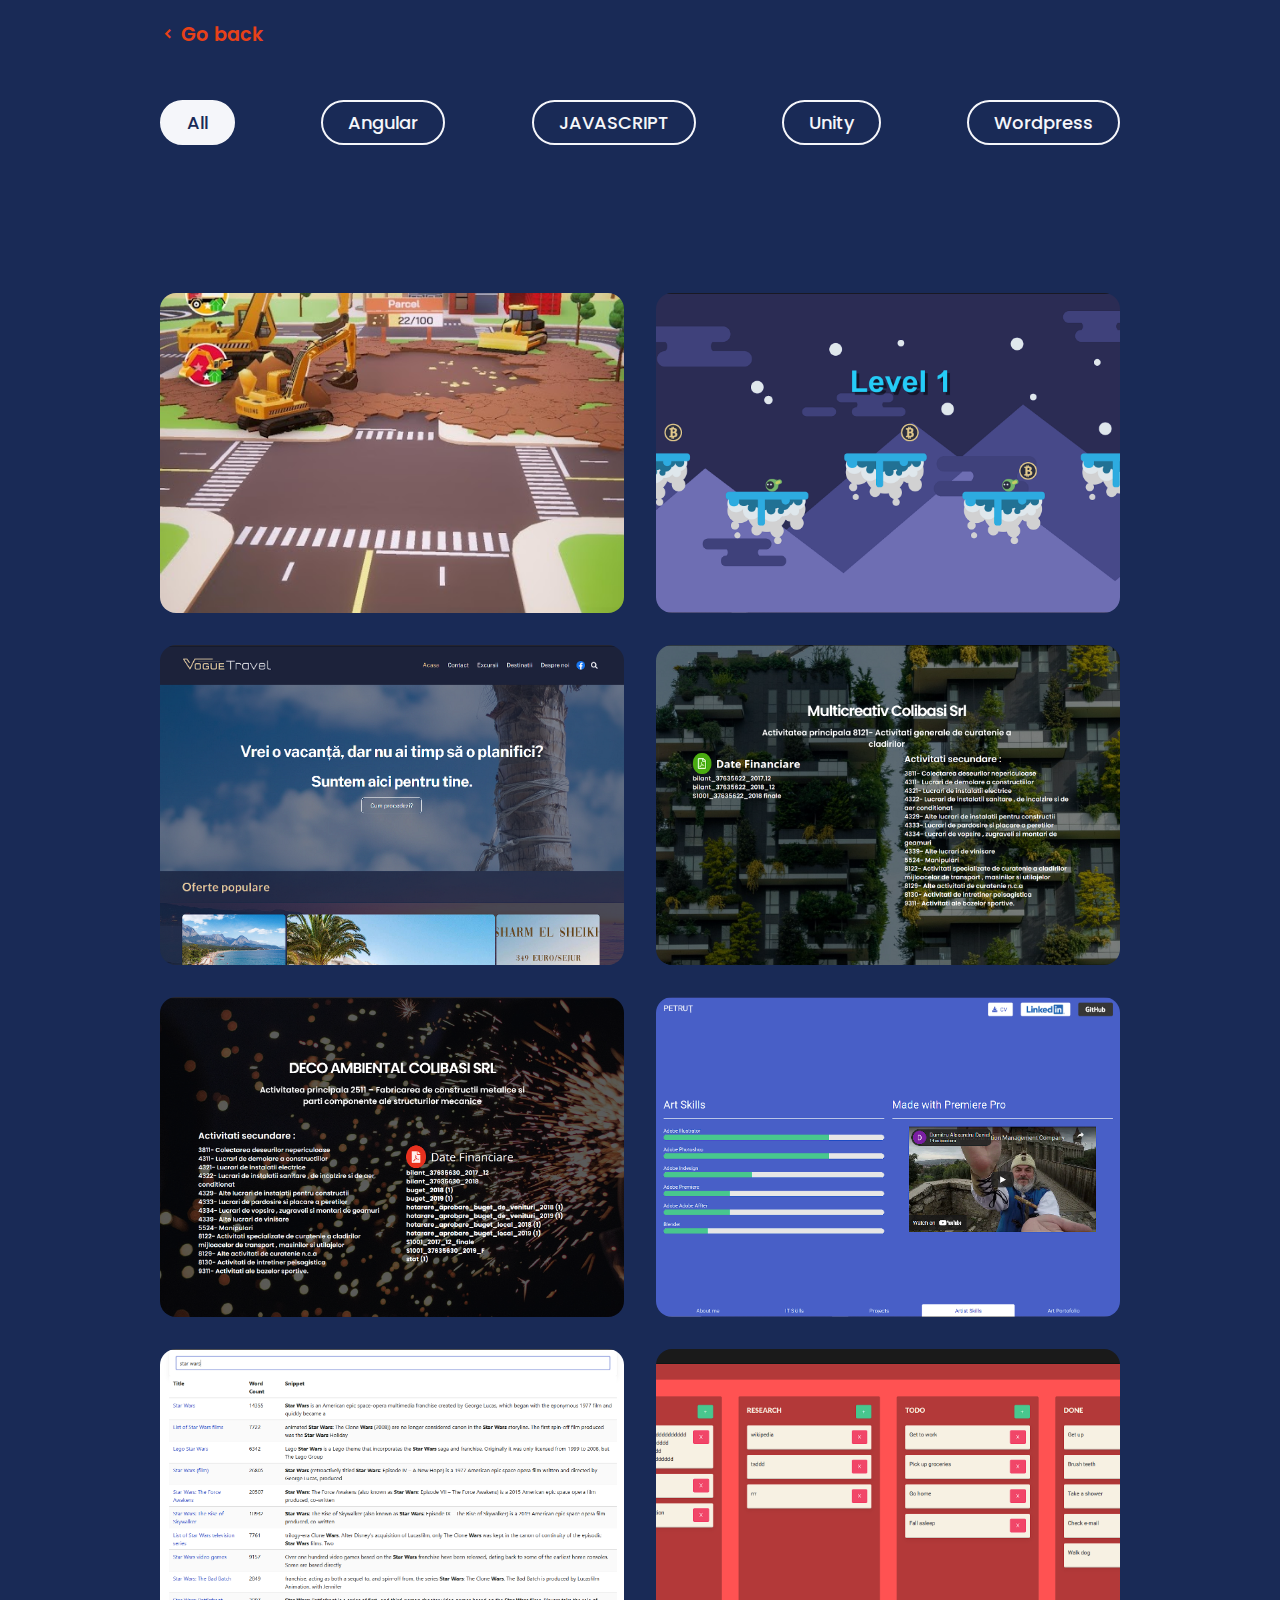
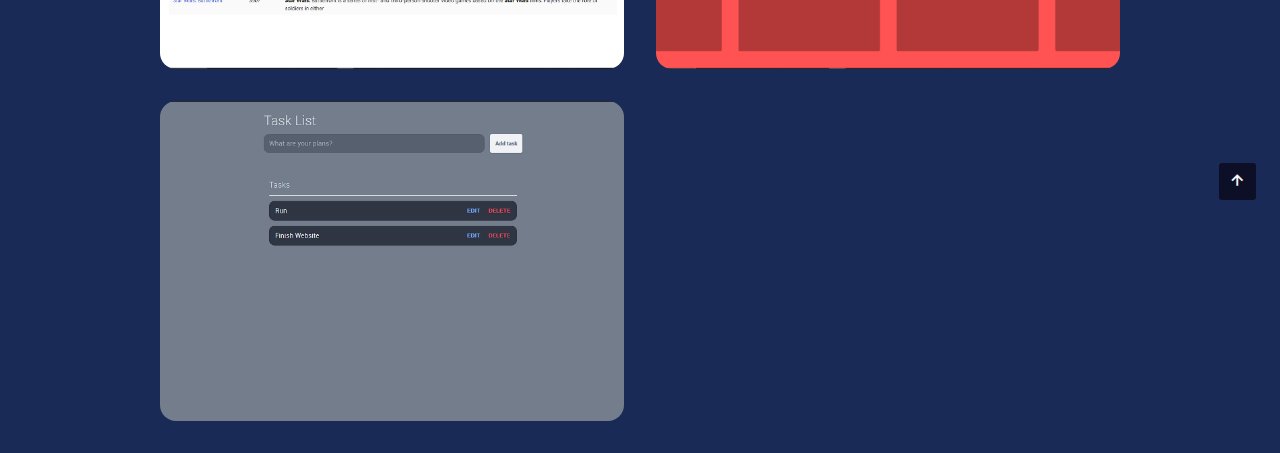
==== portofolio.html @ 2335bb39 "first commit" ====
<!DOCTYPE html>
<html lang="en">

<head>
    <meta charset="UTF-8">
    <meta http-equiv="X-UA-Compatible" content="IE=edge">
    <meta name="viewport" content="width=device-width, initial-scale=1.0">
    <title>Portofolio</title>
    <link rel="stylesheet" href="/css/style.css">
    <link rel="stylesheet" href="/css/portofolio.css">
    <link rel="stylesheet" href="/css/boxicons-2.1.2/css/boxicons.min.css">
</head>

<body>

    <!--Scroll Top-->
    <a href="#portofolio" class="scroll-top">
        <i class='bx bx-up-arrow-alt'></i>
    </a>
    <header>
        <!--Nav-->
        <div class="nav container">
            <!--Logo-->
            <a href="/" class="logo"><i class='bx bxs-chevron-left'></i> Go back</a>


        </div>
    </header>


    <div class="wrapper">
        <nav>
            <div class="items">
                <span class="item active" data-name="all">All</span>
                <span class="item" data-name="angular">Angular</span>
                <span class="item" data-name="javascript">JAVASCRIPT</span>
                <span class="item" data-name="unity">Unity</span>
                <span class="item" data-name="wordpress">Wordpress</span>

            </div>
        </nav>
    </div>

    <section class="portofolio container " id="portofolio">

        <!--Portofolio Content-->

        <div class="portofolio-content">


            <div class="portofolio-box " data-name="unity">
                <img src="img/Portofolio/theMinersDream.jpg" alt="" class="portofolio-img">
                <!--Overlay-->
                <div class="portofolio-overlay">
                    <h2>Android Game</h2>
                    <h3>Made in Unity</h3>
                    <a href="https://play.google.com/store/apps/details?id=com.theminersdream.android&hl=en_US&gl=US">
                        <i class='bx bx-link-alt'></i>
                    </a>
                </div>
            </div>

            <div class="portofolio-box " data-name="javascript">
                <img src="img/Portofolio/BitRunner.PNG" alt="" class="portofolio-img">
                <!--Overlay-->
                <div class="portofolio-overlay">
                    <h2>Browser Game</h2>
                    <h3>Made in HTML/CSS/JS</h3>
                    <div>
                        <a href="https://gpetrut86.github.io/BitRunner/">
                            <i class='bx bx-link-alt'></i>
                        </a>
                        <a href="https://github.com/gpetrut86/BitRunner"><i class='bx bxl-github'></i></a>

                    </div>
                </div>
            </div>




            <div class=" portofolio-box " data-name="wordpress">
                <img src="img/Portofolio/Vogue.PNG" alt="" class="portofolio-img">
                <!--Overlay-->
                <div class="portofolio-overlay">
                    <h2>Website</h2>
                    <h3>Made in Wordpress</h3>
                    <a href="https://voguetravel.ro/">
                        <i class='bx bx-link-alt'></i>
                    </a>
                </div>
            </div>

            <div class="portofolio-box " data-name="wordpress">
                <img src="img/Portofolio/Multicreativ.PNG" alt="" class="portofolio-img">
                <!--Overlay-->
                <div class="portofolio-overlay">
                    <h2>Website</h2>
                    <h3>Made in Wordpress</h3>
                    <a href="http://www.multicreativ.ro/" target="_blank">
                        <i class='bx bx-link-alt'></i>
                    </a>
                </div>
            </div>

            <div class="portofolio-box " data-name="wordpress">
                <img src="img/Portofolio/DecoambientalWordpress.PNG" alt="" class="portofolio-img">
                <!--Overlay-->
                <div class="portofolio-overlay">
                    <h2>Website</h2>
                    <h3>Made in Wordpress</h3>
                    <a href="http://www.decoambiental.ro/">
                        <i class='bx bx-link-alt'></i>
                    </a>
                </div>
            </div>

            <div class="portofolio-box " data-name="angular">
                <img src="img/Portofolio/AngularPortofolio.PNG" alt="" class="portofolio-img">
                <!--Overlay-->
                <div class="portofolio-overlay">
                    <h2>Website</h2>
                    <h3>Made in Angular</h3>
                    <div>
                        <a href="https://petrut-73247.web.app/" target="_blank">
                            <i class='bx bx-link-alt'></i>
                        </a>

                        <a href="https://github.com/gpetrut86/Portofolio"><i class='bx bxl-github'></i></a>
                    </div>

                </div>
            </div>

            <div class="portofolio-box " data-name="angular">
                <img src="img/Portofolio/AngularWikipediaApp.PNG" alt="" class="portofolio-img">
                <!--Overlay-->
                <div class="portofolio-overlay">
                    <h2>Web app</h2>
                    <h3>Made in Angular</h3>
                    <div>
                        <a href="https://wiki-app-beta.vercel.app/" target="_blank">
                            <i class='bx bx-link-alt'></i>
                        </a>

                        <a href="https://github.com/gpetrut86/WikiApp"><i class='bx bxl-github'></i></a>
                    </div>
                </div>
            </div>


            <div class="portofolio-box " data-name="angular">
                <img src="img/Portofolio/AngularToDoList.PNG" alt="" class="portofolio-img">
                <!--Overlay-->
                <div class="portofolio-overlay">
                    <h2>Web app</h2>
                    <h3>Made in Angular</h3>
                    <div>
                        <a href="https://drag-and-drop-sooty.vercel.app/" target="_blank">
                            <i class='bx bx-link-alt'></i>
                        </a>

                        <a href="https://github.com/gpetrut86/DragAndDrop"><i class='bx bxl-github'></i></a>
                    </div>
                </div>
            </div>
            <div class="portofolio-box " data-name="javascript">
                <img src="img/Portofolio/javascriptTodoApp.PNG" alt="" class="portofolio-img">
                <!--Overlay-->
                <div class="portofolio-overlay">
                    <h2>Web app</h2>
                    <h3>Made with JAVASCRIPT</h3>
                    <div>
                        <a href="https://gpetrut86.github.io/SimpleTodo/" target="_blank">
                            <i class='bx bx-link-alt'></i>
                        </a>

                        <a href="https://github.com/gpetrut86/SimpleTodo"><i class='bx bxl-github'></i></a>
                    </div>
                </div>
            </div>


        </div>
        </div>
    </section>



    <script src="js/portofolio.js"></script>

    <!--Main Js Script -->
    <script src="js/shere.js"></script>



</body>

</html>
---- css/style.css ----
@import url('https://fonts.googleapis.com/css2?family=Poppins:wght@400;500;600;700&display=swap');

*{
    font-family: 'Poppins', sans-serif;
    margin: 0;
    padding: 0;
    box-sizing: border-box;
    scroll-behavior: smooth;
    scroll-padding-top: 2rem;
}

:root {
    --main-color: #e84118;
    --main-color-darker: #c23616;
    --body-color: #192a56;
    --container-color: #273c75;
    --header-color: #2f3640;
    --box-color: #0d0f26;
    --bg-color: #f5f6fa;
}


body {
    color: var(--bg-color);
    background: var(--body-color);
}

html::-webkit-scrollbar{
    width: 0.5rem;
    background: transparent;
}
html::-webkit-scrollbar-thumb{

    background: var(--container-color);
}

img{
    width: 100%;
}

section{
    padding: 3rem 0 2rem;
}

a{
    text-decoration: none;
}

li{
    list-style: none;
}

.container{
    max-width: 960px;
    margin:auto;
    width: 100%;
}

/*Header*/
header{
    position: fixed;
    top: 0;
    left: 0;
    width:100%;
    z-index: 100;
    background: var(--body-color);
    transition: 0.3s ease;

}

.header-active{
transition: 0.3s all linear;
background: var(--container-color);
}

.header-active .nav-link:hover{
    background: var(--body-color);
    transition: 0.3s all linear;
}

.nav{
    display: flex;
    align-items: center;
    justify-content: space-between;
    padding: 20px 0;
    
}

.logo{
    font-size: 1.2rem;
    font-weight: 600;
    color: var(--main-color);
}
.logo .bx{
    font-size: 1rem;
}

.navbar{
    display: flex;
    align-items: center;
    column-gap: 1.5rem;
}

.nav-link{
    font-size: 0.94rem;
    padding:4px 8px;
    border-radius: 0.2rem;
    color: var(--bg-color);
}

.nav-link:hover{
    color: var(--main-color);
    background: var(--container-color);
    transition: 0.3s all linear;
}

/* Menu Icon */
.menu-icon{
    display: none;
    flex-direction:column;
    align-items: center;
    justify-content: center;
    row-gap: 5px;
    cursor: pointer;
    z-index: 200;
    transition: 0.3s;
}

.menu-icon div{
    display: block;
    background: var(--bg-color);
    height: 2px;
    width: 24px;
    transition: 0.3s;
}

.move .line1{
    transform: rotate(-45deg) translate(-5px,5px);
}

.move .line2{
    opacity: 0;

}
.move .line3{
    transform: rotate(45deg) translate(-5px,-5px);
}

/* Home */

.home{
    min-height:600px;
    display: flex;
    align-items: center;
    justify-content: center;
    padding-top:7rem;
}

.home-content{
    position: relative;
    max-width: 600px;
    width: 100%;
    margin: auto;
    display: flex;
    flex-direction: column;
    align-items: center;
    justify-content: center;
}

.home-img{
    max-width: 280px;
    max-height: 280px;
    border-radius: 50%;
    background: #e1b12c;
    overflow: hidden;
    margin-bottom: 2rem;
}

.home-img{
    max-width: 280px;
    max-height: 280px;
    object-fit: cover;
    object-position: center;
}

.home-text{
    display: flex;
    flex-direction: column;
    align-items: center;
    justify-content: center;
    text-align: center;
}

.home-text h3{
    position: relative;
    display:flex;
    align-items: center;
    column-gap: 01.5rem;
    font-size: 1.1rem;
    color: var(--main-color);
}

.home-text h3::before{
    content: '';
    position: absolute;
    top: 50%;
    transform: translate(-50%);
    left:-15px;
    width:20px;
    height: 2px;
    background: var(--main-color);
}

.home-text h2 {
    font-size: 3.5rem;
    line-height: 4.8rem;
}

.home-text p{
    font-size: 0.938rem;
    margin-bottom: 1.5rem;
}

.color{
    color: var(--main-color);
}

.social{
    display: flex;
    align-items: center;
    column-gap: 0.5rem;
}

.social .bx{
    font-size: 1.3rem;
    padding:10px;
    border-radius: 50%;
    color: var(--bg-color);
    background: var(--container-color);
}

.social .bx:hover{
    background: var(--main-color);
    transition: 0.3s all linear;
}

/*Heading */

.heading {
    font-size: 5rem;
    text-transform: uppercase;
    color: var(--heading-color);
    text-align: center;
    margin-bottom: 2rem;
}

.about-content {
    display: grid;
    grid-template-columns: repeat(2,1fr);
    gap:1.5rem;
}

.about-content span {
    font-size:1rem;
    font-weight: 500;
    text-transform: uppercase;
    color: var(--main-color);
}

.about-data h2 {
    font-size:2rem;
    line-height:2.6rem;
    font-weight: 700;
    margin: 1rem 0;
}

.btn{
    font-size: 0.97rem;
    display: inline-flex;
    align-items: center;
    column-gap: 0.5rem;
    color: var(--bg-color);
    background-color: var(--main-color);
    padding: 12px 16px;
    border-radius:0.4rem;
    margin-top: 1rem;
}

.btn .bx{
    font-size: 1.2rem;
}

.btn:hover{
    background: var(--main-color-darker);
    transition: 0.3s all linear;
}

.btn-white{
    font-size: 0.97rem;
    display: inline-flex;
    align-items: center;
    column-gap: 0.5rem;
    color:var(--main-color);
    background: var(--bg-color);
    padding: 12px 16px;
    border-radius:0.4rem;
    margin-top: 1rem;
}

.about-text p{
    font-size:0.938rem;
    letter-spacing:1px;
    text-align: justify;
    margin-bottom:1.5rem;
}

.services-content{
    display:grid;
    grid-template-columns: repeat(4,1fr);
    gap: 2rem;
}

.services-box{
    display: flex;
    flex-direction: column;
    align-items: center;
    text-align: center;
    padding: 15px;
    background: var(--container-color);
    border-radius: 0.4rem;
    transition: 0.5s all cubic-bezier(0.075, 0.82, 0.165, 1);

}

.services-box:hover{
    transform: scale(1.05);
    transition: 0.5s all cubic-bezier(0.075, 0.82, 0.165, 1);
}

.services-box .bx{
    font-size: 1.4rem;
    color: var(--main-color);
    padding: 10px;
    border-radius: 5rem;
    border: 2px dashed var(--bg-color);
}

.services-box h2{
    font-size: 1.1rem;
    font-weight: 500;
    margin: 0.5rem 0;
    color: var(--main-color);
}

.services-box p{
    font-size: 0.9rem;
}

/*Portofolio*/
.portofolio-content{
    display: grid;
    grid-template-columns: repeat(2,1fr);
    gap: 2rem;
}

.portofolio-box{
    position: relative;
    width: 100%;
    height: 320px;
    border-radius: 1rem;
    overflow: hidden;
    transition: 0.1s all ease 0s;
}

.portofolio-img{
    width: 100%;
    height: 100%;
    object-fit: cover;
    object-position: center;
}

.portofolio-overlay{
    position: absolute;
    top: 100%;
    left: 0;
    width: 100%;
    height: 100%;
    display: flex;
    flex-direction: column;
    align-items: center ;
    justify-content: center;
    background: #192a56e3;
    border: 4px dashed var(--bg-color);
    border-radius: 1rem;
    transition: 0.3s all ease 0s;
}



.portofolio-overlay h2{
    font-size: 1.8rem;
    font-weight: 600;
    margin-bottom:10px;
    color: var(--bg-color);
    
}

.portofolio-overlay h3{
    font-size: 1.6rem;
    font-weight: 600;
    margin-bottom:10px;
    color: var(--bg-color);
    
}

.portofolio-overlay .bx{
    font-size: 24px;
    padding:10px;
    background: var(--main-color);
    color: var(--bg-color);
    border-radius: 4px;
}

.bx:hover{
    background: var(--main-color-darker);
    transition: 0.3s all linear;
}



.portofolio-box:hover .portofolio-overlay, .portofolio-box:active{
   
    top: 0;
    transition: 0.3s all ease 0s;
    
}



.see-all{
    display: flex;
    width: 100%;
    justify-content: center;
    padding: 1rem 0;
}

/* Contact Form */
.contact-form{
    max-width: 600px;
    margin: auto;
    width: 100%;
    display: grid;
    row-gap: 1rem;
}

.contact-form input, .contact-form textarea{
    border: none;
    outline: none;
    font-size: 0.9rem;
    padding: 15px;
    color: var(--bg-color);
    background: var(--box-color);
    border-radius: 0.4rem;
    resize: none;
}

.contact-form .send-btn{
    width: 120px;
    font-size: 1rem;
    letter-spacing: 1px;
    font-weight: 500;
    text-transform: uppercase;
    padding: 12px;
    background: var(--main-color);
    cursor: pointer;
}

.contact-form .send-btn:hover{
    background: var(--main-color-darker);
    transition: 0.3s all linear;
}

/*Footer*/
.footer{
    display:flex;
    align-items: center;
    flex-direction: column;
    row-gap:1.4rem;
    padding: 30px 0;
}

.footer p{
    font-size: 0.9rem;
}

.scroll-top{
    position: fixed;
  bottom: -100%;
    right: 1.5rem;
    transition: 0.3s;
}

.scroll-top .bx{
    padding: 8px;
    font-size: 1.3rem;
    color: var(--bg-color);
    background: var(--box-color);
    border-radius: 00.2rem;
}

.scroll-top .bx:hover{
    background: var(--main-color);
    transition: 0.3s;
}

.scroll-active{
    bottom: 2rem;
    transition: 0.3s;
}

/* Responsive */
@media(max-width:990px){
    .container{
        margin: 0 auto;
        width: 90%;
    }
    .portofolio-overlay{     
        flex-direction: column;
        align-items: center ;
        justify-content: center;
    }
    
}

@media (max-width:892px){
    section{
        padding:2rem 0;
    }
    .nav{
        padding: 12px 0;
    }
    .heading{
        font-size:4rem;
    }
    .portofolio-box{
        height: 257px;
    }
    .portofolio-overlay{     
        flex-direction: column;
        align-items: center ;
        justify-content: center;
    }

  
}

    @media (max-width:756px) {
        .nav{
            padding: 10px 0;
        }
        .logo{
            font-weight: 1.1rem;
        }

        .portofolio-overlay h2{
            font-size: 1.4rem;
            font-weight: 500;
            margin-bottom:5px;
        
            
        }
        
        .portofolio-overlay h3{
            font-size: 1.2rem;
            font-weight: 500;
            margin-bottom:5px;
    
            
        }

        .portofolio-box{
            height: 245px;
        }
        .home{
            min-height: 500px;
            padding-top:6rem;
        }

        .home-text h3{
            font-size: 1rem;
        }

        .home-text h2{
            font-size: 3rem;
            line-height: 3rem;
        }
        .home-text p{
            font-size:0.825rem;
            margin-bottom:1.5rem;
        }
        .services-content{
            grid-template-columns: repeat(2,1fr);
        }

        .menu-icon{
            display: flex;
        }
        .navbar{
            position: absolute;
            top: 0;
            right: -100%;
            width: 300px;
            height: 100vh;
            background: var(--box-color);
            display: flex;
            flex-direction: column;
            align-items: center;
            padding: 50px 20px;
            transition: 0.5s all cubic-bezier(0.075, 0.82, 0.165, 1);
        }

        .open-menu{
            right: 0;
            transition: 0.5s all cubic-bezier(0.075, 0.82, 0.165, 1);
        }
        .nav-link{
            display: block;
            margin: 1rem 0;
        }
    }

    @media (max-width:630px) {
        .about-content{
            grid-template-columns: 1fr;
        }

        .portofolio-content{
            grid-template-columns: 1fr;
      
        }

        .services-content{
            grid-template-columns: 1fr;
        }

        .about-data span{
            font-size: 0.9rem;
        }

        .about-data h2{
            font-size:1.7rem;
            line-height:2.3rem;
            font-weight:600;
            margin: 0.8rem 0;
        }
    }

    @media (max-width:450px) {

        .home{
            min-height:485px;
            padding-top: 5rem;
        }
       .home-text h2{
           font-size: 2.1rem;
           line-height:3.2rem;
       }
       .heading {
        font-size: 3rem;
      }

      .contact-form input, .contact-form textarea {
        
        width: 100%;
      }
    }

    

    @media (max-width: 325px){
        .navbar{
            width: 100%;
        }
    }
---- css/portofolio.css ----
.wrapper{
 
    margin: 100px auto;
    max-width: 960px;
}

.wrapper nav{
    display: flex;
    justify-content: center;
}

nav .items{
    display: flex;
 
    width: 100%;
    justify-content: space-between;
}

nav .items .item{
    padding: 7px 25px;
    font-size: 18px;
    font-weight: 500;
    color: var(--bg-color);
    border: 2px solid var(--bg-color);
    border-radius: 50px;
    cursor: pointer;
    transition: all 0.3s ease;

}


nav .items .active,
nav .items .item:hover{
    color:var(--body-color);
    background-color:var(--bg-color);
    transition: all 0.3s ease;

}


.hide{
    display: none;
}
.show{
    display: block;
}

.show{
    animation: animate 0.4s ease;
}
@keyframes animate{
    0%{
        transform: scale(0.5);
    }
    100%{
        transform: scale(1);
    }
}

















@media(max-width:700px){
    nav .items{
        max-width: 600px;
    }

    nav .items .item {
        padding:7px 15px;
    }
}

@media(max-width:700px){
    nav .items{
       flex-wrap: wrap;
       justify-content: center;
    }

    nav .items .item {
     margin: 5px;
    }

}
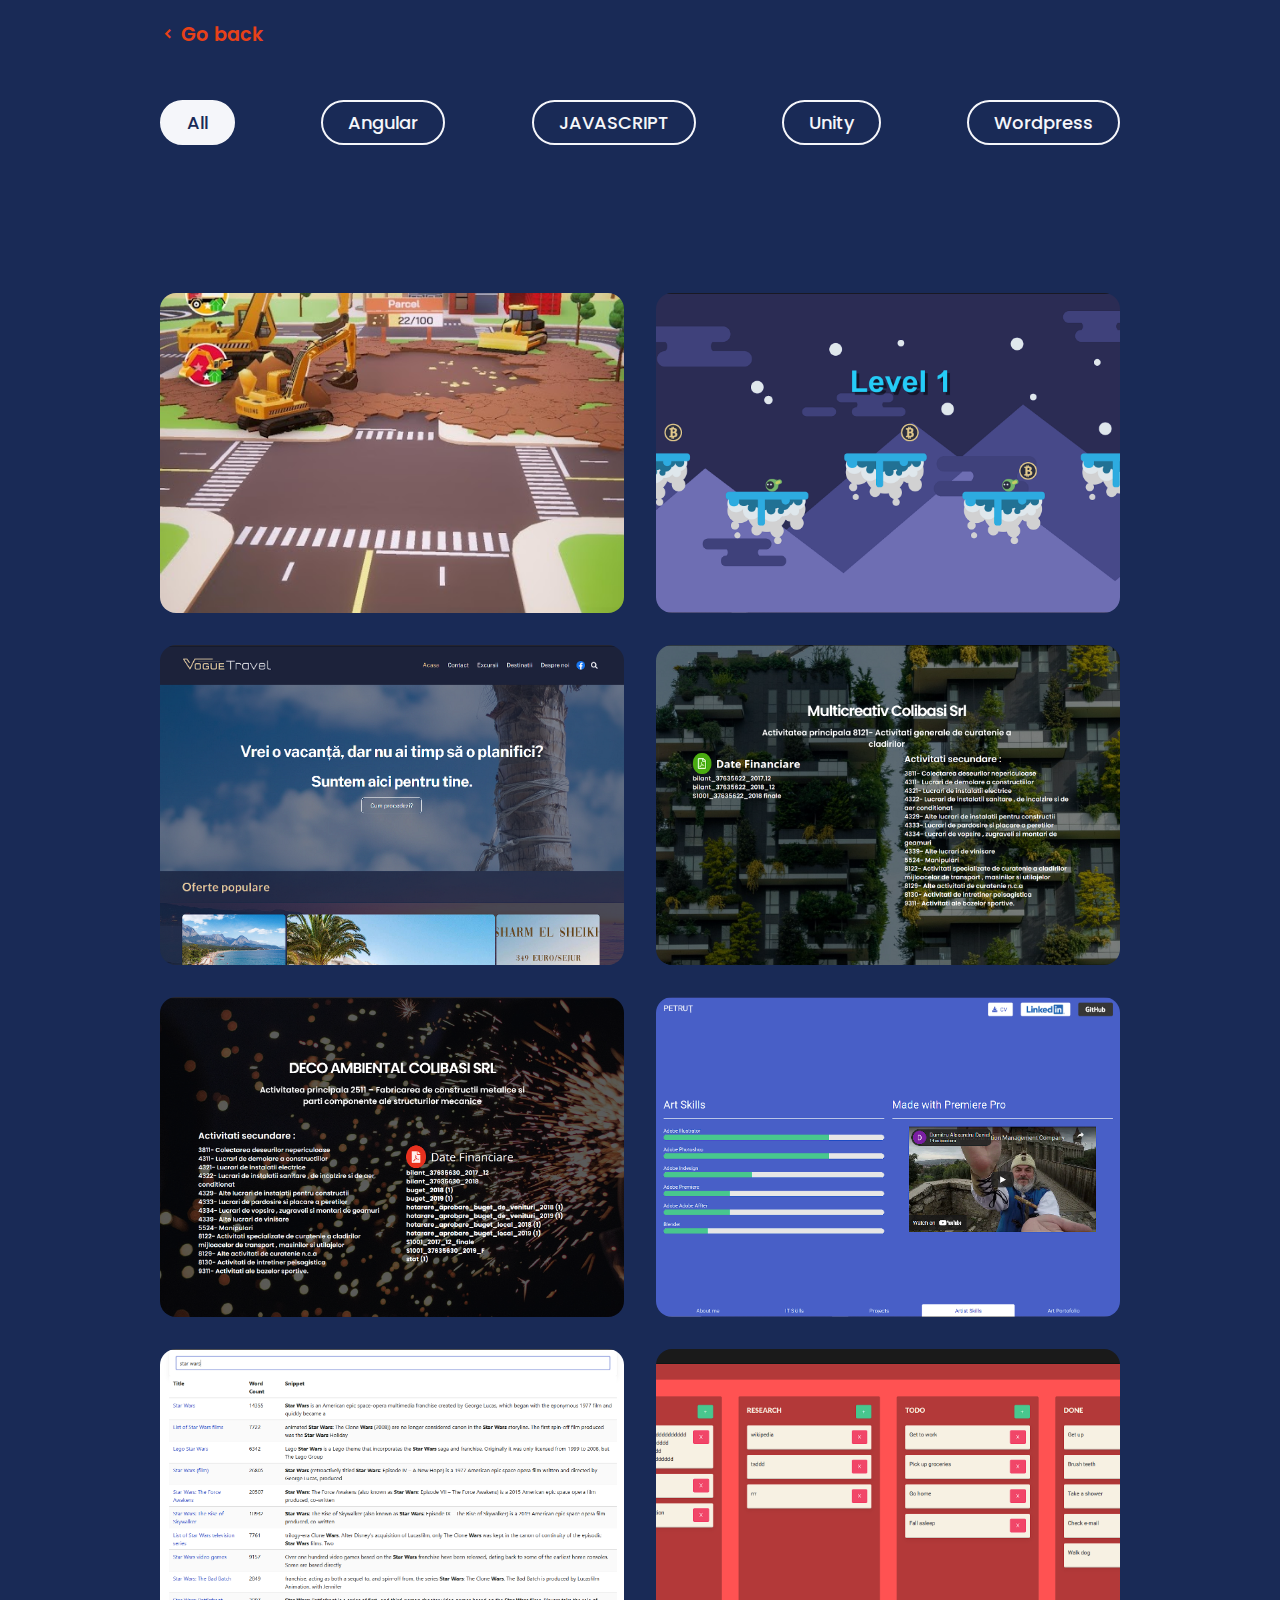
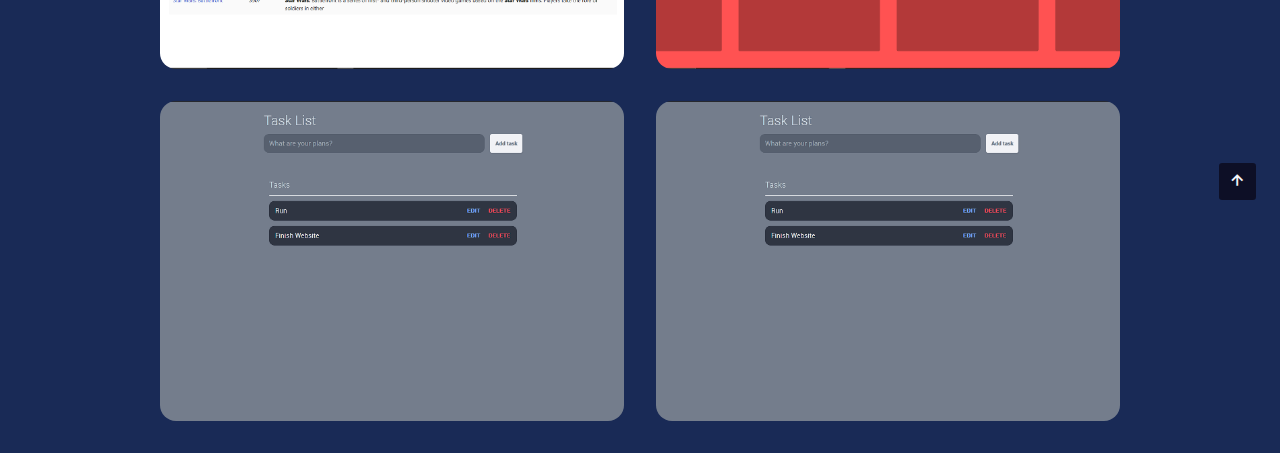
==== commit 8bcce848: "second commit"" ====
--- a/portofolio.html
+++ b/portofolio.html
@@ -180,6 +180,23 @@
                 </div>
             </div>
 
+            <div class="portofolio-box " data-name="javascript">
+                <img src="img/Portofolio/javascriptTodoApp.PNG" alt="" class="portofolio-img">
+                <!--Overlay-->
+                <div class="portofolio-overlay">
+                    <h2>Web app</h2>
+                    <h3>Made with JAVASCRIPT</h3>
+                    <div>
+                        <a href="https://petrut.vercel.app/" target="_blank">
+                            <i class='bx bx-link-alt'></i>
+                        </a>
+
+                        <a href="https://github.com/gpetrut86/petrut"><i class='bx bxl-github'></i></a>
+                    </div>
+                </div>
+            </div>
+
+
 
         </div>
         </div>
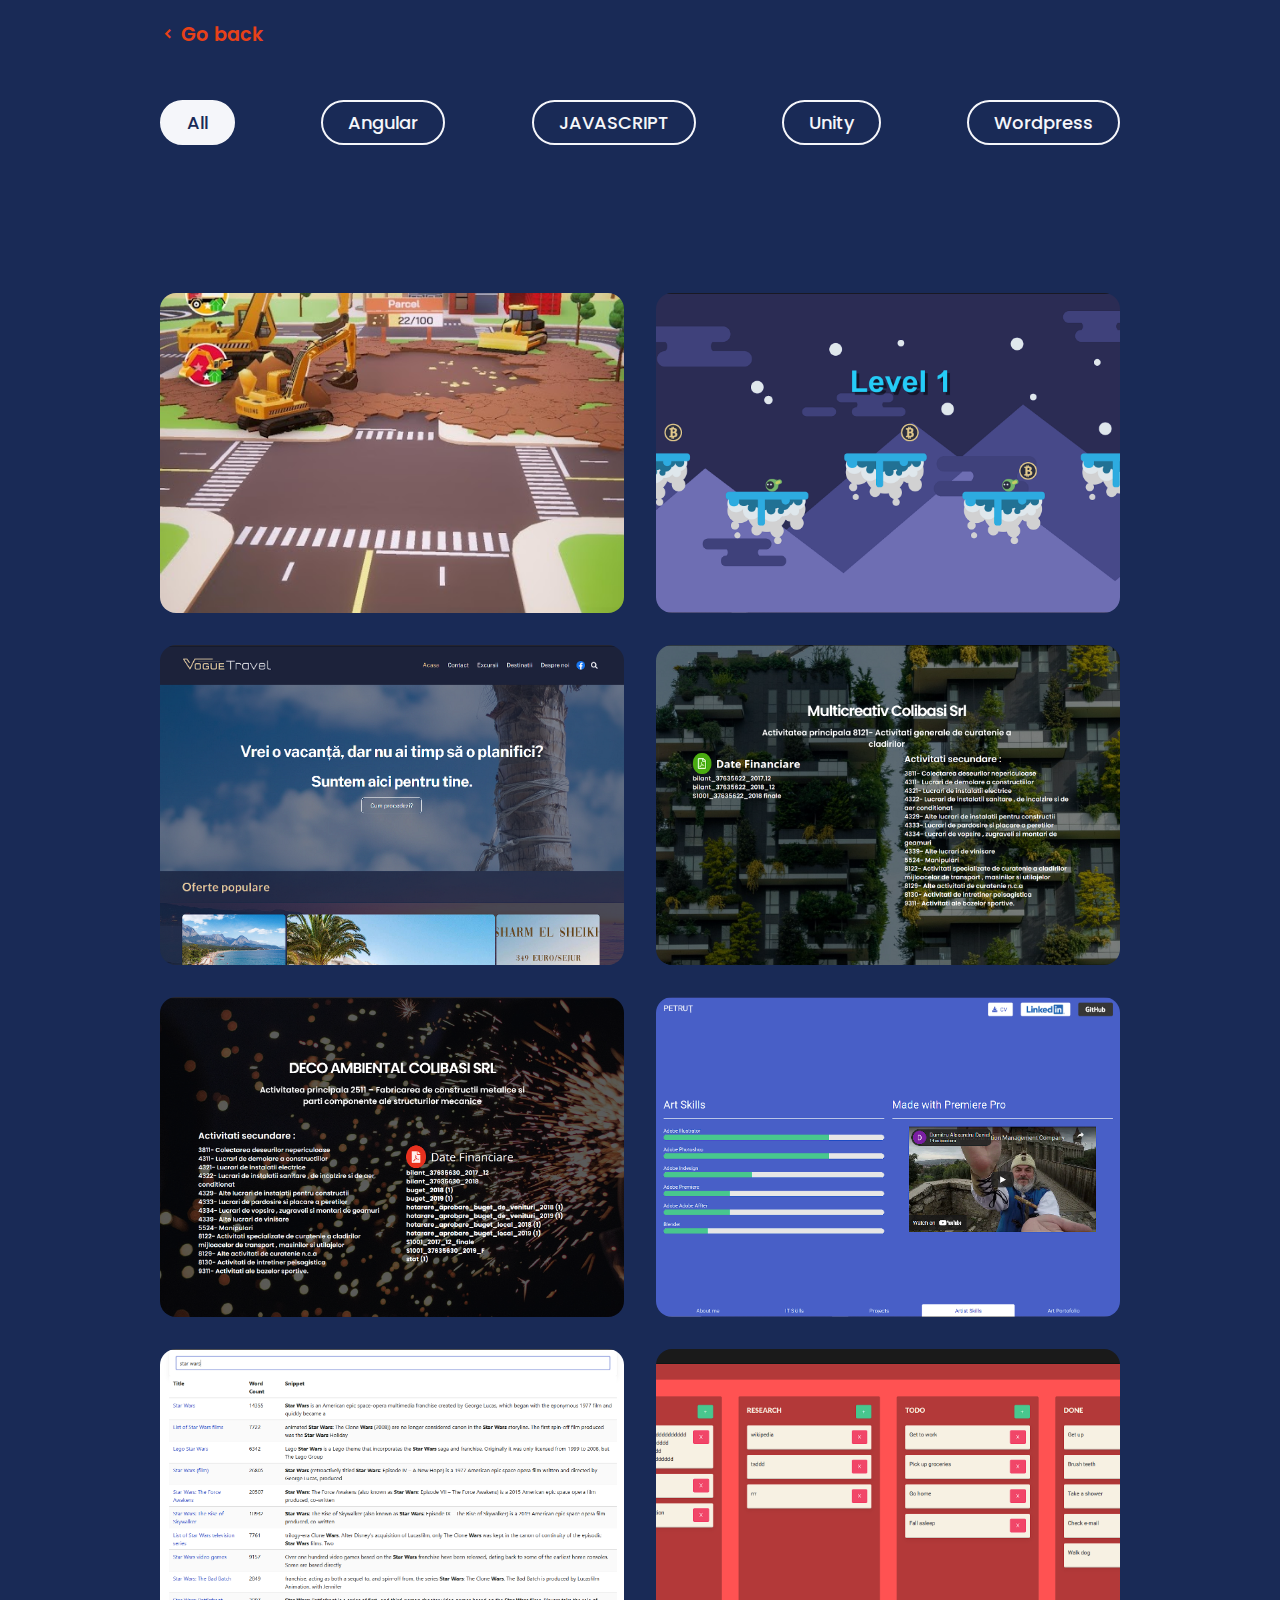
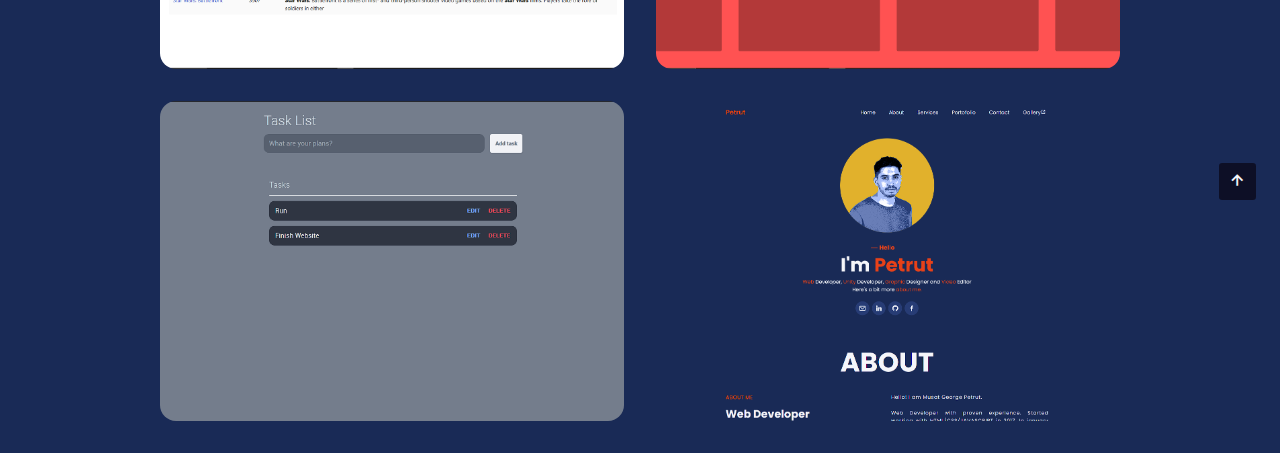
==== commit a955ef25: "add portofolio photo" ====
--- a/portofolio.html
+++ b/portofolio.html
@@ -181,7 +181,7 @@
             </div>
 
             <div class="portofolio-box " data-name="javascript">
-                <img src="img/Portofolio/javascriptTodoApp.PNG" alt="" class="portofolio-img">
+                <img src="img/Portofolio/javascriptPortofolio.PNG" alt="" class="portofolio-img">
                 <!--Overlay-->
                 <div class="portofolio-overlay">
                     <h2>Web app</h2>
